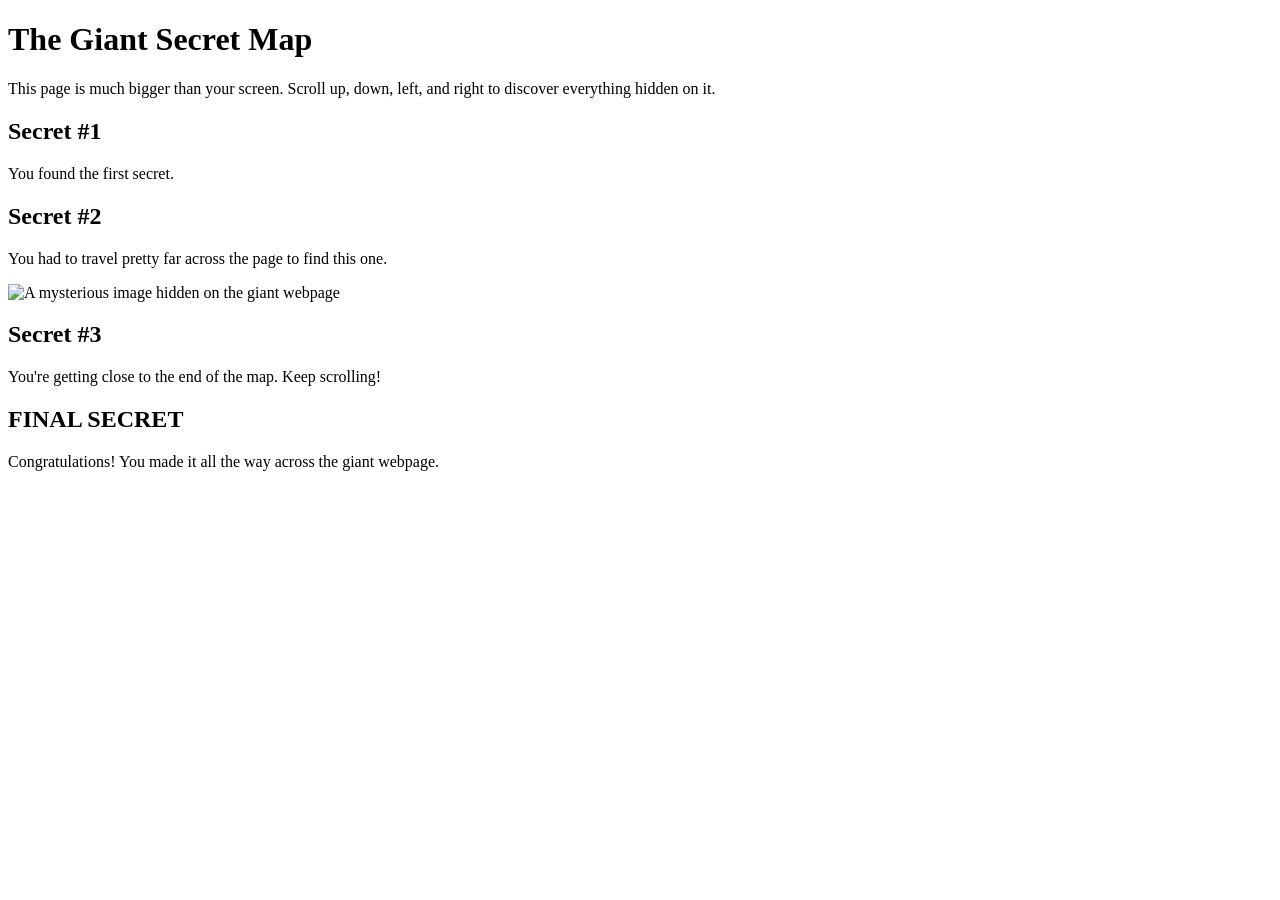
==== bigwebsite/index.html @ 4f68a848 "Add files via upload" ====
<!DOCTYPE html>
<html lang="en">

<head>
    <meta charset="UTF-8">
    <meta name="viewport" content="width=device-width, initial-scale=1.0">
    <title>The Giant Secret Map</title>

    <!-- External stylesheet -->
    <link rel="stylesheet" href="css/style.css">
</head>

<body>

    <!-- ID -->
    <div id="welcome">
        <h1>The Giant Secret Map</h1>

        <p>
            This page is much bigger than your screen.
            Scroll <span class="important">up, down, left, and right</span>
            to discover everything hidden on it.
        </p>
    </div>


    <!-- CLASS -->
    <div class="secret secret-one">
        <h2>Secret #1</h2>
        <p>You found the first secret.</p>
    </div>


    <!-- Another class -->
    <div class="secret secret-two">
        <h2>Secret #2</h2>
        <p>
            You had to travel pretty far across the page to find this one.
        </p>
    </div>


    <!-- IMAGE -->
    <img id="mystery-image"
         src="secret.jpg"
         alt="A mysterious image hidden on the giant webpage">


    <div class="secret secret-three">
        <h2>Secret #3</h2>

        <p>
            You're getting close to the end of the map.
            <span class="warning">Keep scrolling!</span>
        </p>
    </div>


    <div id="final-secret">
        <h2>FINAL SECRET</h2>

        <p>
            Congratulations! You made it all the way across the giant webpage.
        </p>
    </div>

</body>

</html>
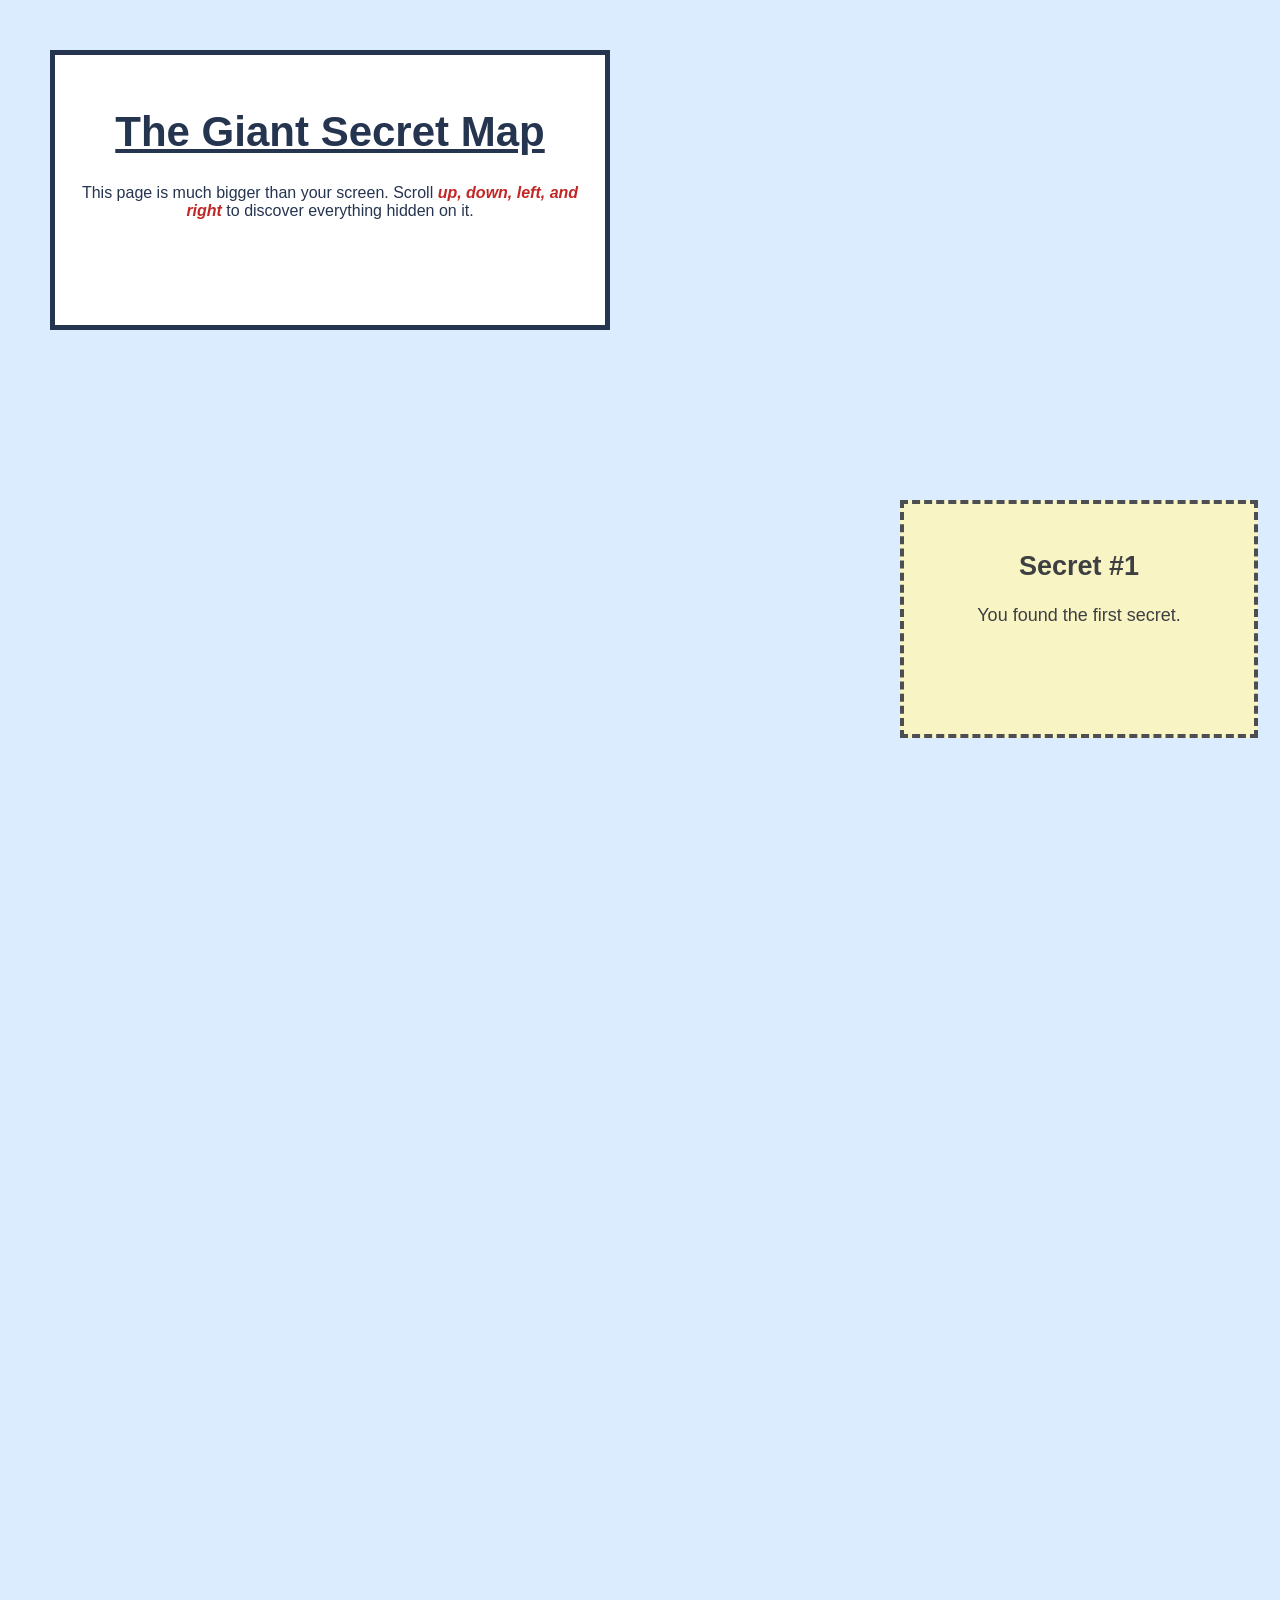
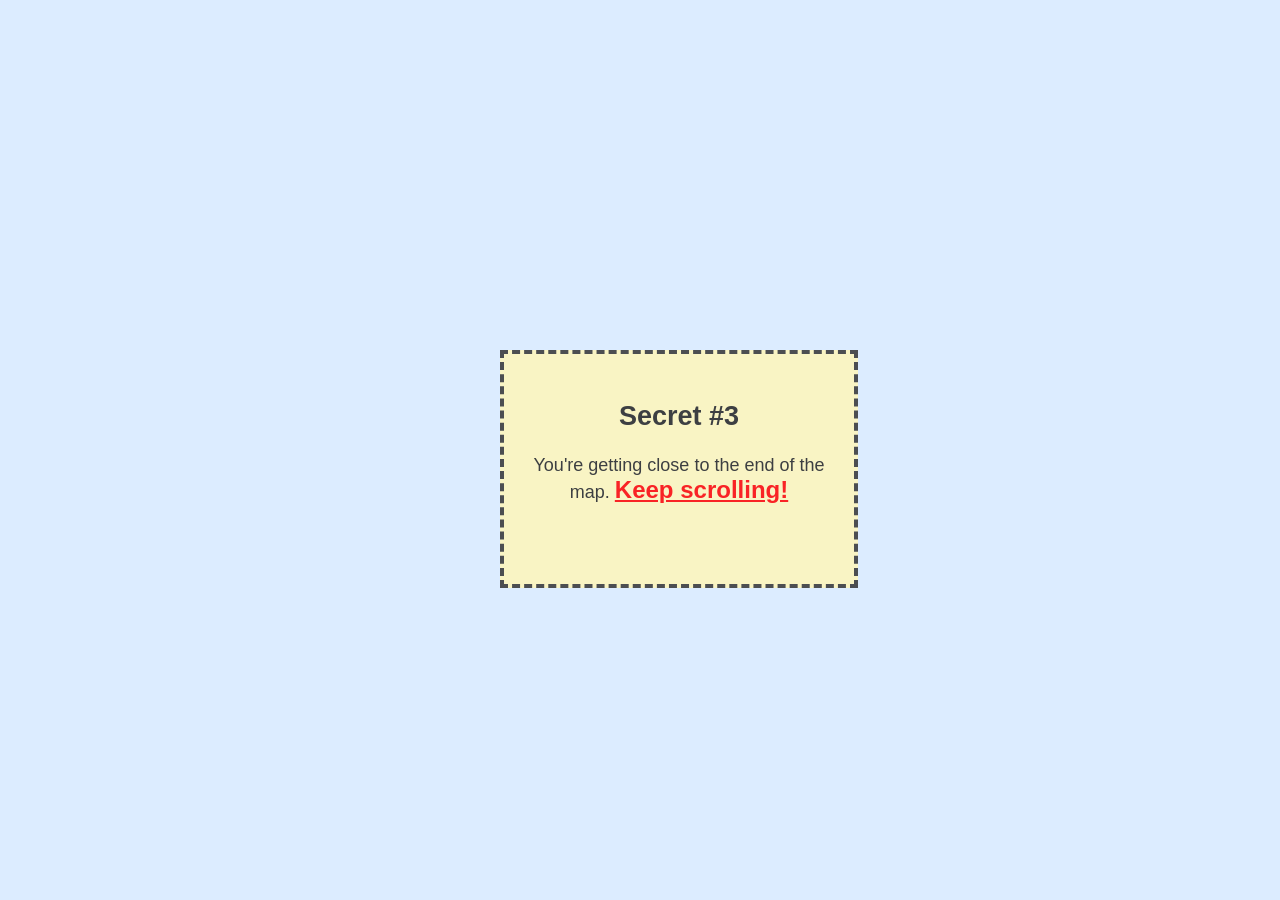
==== commit 7a897785: "Add files via upload" ====
--- a/bigwebsite/index.html
+++ b/bigwebsite/index.html
@@ -5,14 +5,10 @@
     <meta charset="UTF-8">
     <meta name="viewport" content="width=device-width, initial-scale=1.0">
     <title>The Giant Secret Map</title>
-
-    <!-- External stylesheet -->
     <link rel="stylesheet" href="css/style.css">
 </head>
 
 <body>
-
-    <!-- ID -->
     <div id="welcome">
         <h1>The Giant Secret Map</h1>
 
@@ -24,14 +20,12 @@
     </div>
 
 
-    <!-- CLASS -->
     <div class="secret secret-one">
         <h2>Secret #1</h2>
         <p>You found the first secret.</p>
     </div>
 
 
-    <!-- Another class -->
     <div class="secret secret-two">
         <h2>Secret #2</h2>
         <p>
@@ -39,8 +33,7 @@
         </p>
     </div>
 
-
-    <!-- IMAGE -->
+    
     <img id="mystery-image"
          src="secret.jpg"
          alt="A mysterious image hidden on the giant webpage">
--- a/bigwebsite/css/style.css
+++ b/bigwebsite/css/style.css
@@ -0,0 +1,145 @@
+html,
+body 
+{
+    position: relative;
+
+    min-width: 2500px;
+    min-height: 2500px;
+
+    margin: 0;
+    padding: 0;
+
+    background-color: #dcecff;
+
+    font-family: Arial, Helvetica, sans-serif;
+
+    overflow: auto;
+}
+
+#welcome 
+{
+    width: 500px;
+    height: 220px;
+
+    margin: 50px;
+    padding: 25px;
+
+    border: 5px solid #25344f;
+
+    background-color: white;
+    color: #25344f;
+
+    text-align: center;
+}
+
+h1 
+{
+    font-size: 42px;
+    font-weight: bold;
+    text-decoration: underline;
+}
+
+.important 
+{
+    color: #c22626;
+    font-weight: bold;
+    font-style: italic;
+}
+
+.secret 
+{
+    position: absolute;
+
+    width: 300px;
+    height: 180px;
+
+    padding: 25px;
+
+    border: 4px dashed #333333;
+
+    background-color: #fff6ba;
+    color: #222222;
+
+    font-size: 18px;
+
+    text-align: center;
+
+    opacity: 0.85;
+}
+
+.secret-one 
+{
+    top: 500px;
+    left: 900px;
+}
+
+
+.secret-two 
+{
+    top: 1100px;
+    left: 1800px;
+}
+
+
+.secret-three 
+{
+    top: 1950px;
+    left: 500px;
+}
+
+.warning 
+{
+    color: red;
+    font-size: 24px;
+    font-weight: bold;
+    text-decoration: underline;
+}
+
+
+#mystery-image 
+{
+    position: absolute;
+
+    top: 700px;
+    left: 2000px;
+
+    width: 350px;
+    height: 350px;
+
+    border: 10px solid white;
+
+    opacity: 0.75;
+
+    z-index: 1;
+}
+
+
+#final-secret {
+    position: absolute;
+
+    top: 2150px;
+    left: 2050px;
+
+    width: 350px;
+    height: 200px;
+
+    padding: 30px;
+
+    margin: 20px;
+
+    border: 8px solid #8b0000;
+
+    background-color: #ffdddd;
+    color: #8b0000;
+
+    font-family: Georgia, serif;
+    font-size: 22px;
+    font-style: italic;
+    font-weight: bold;
+
+    text-align: center;
+
+    text-decoration: underline;
+
+    z-index: 2;
+}
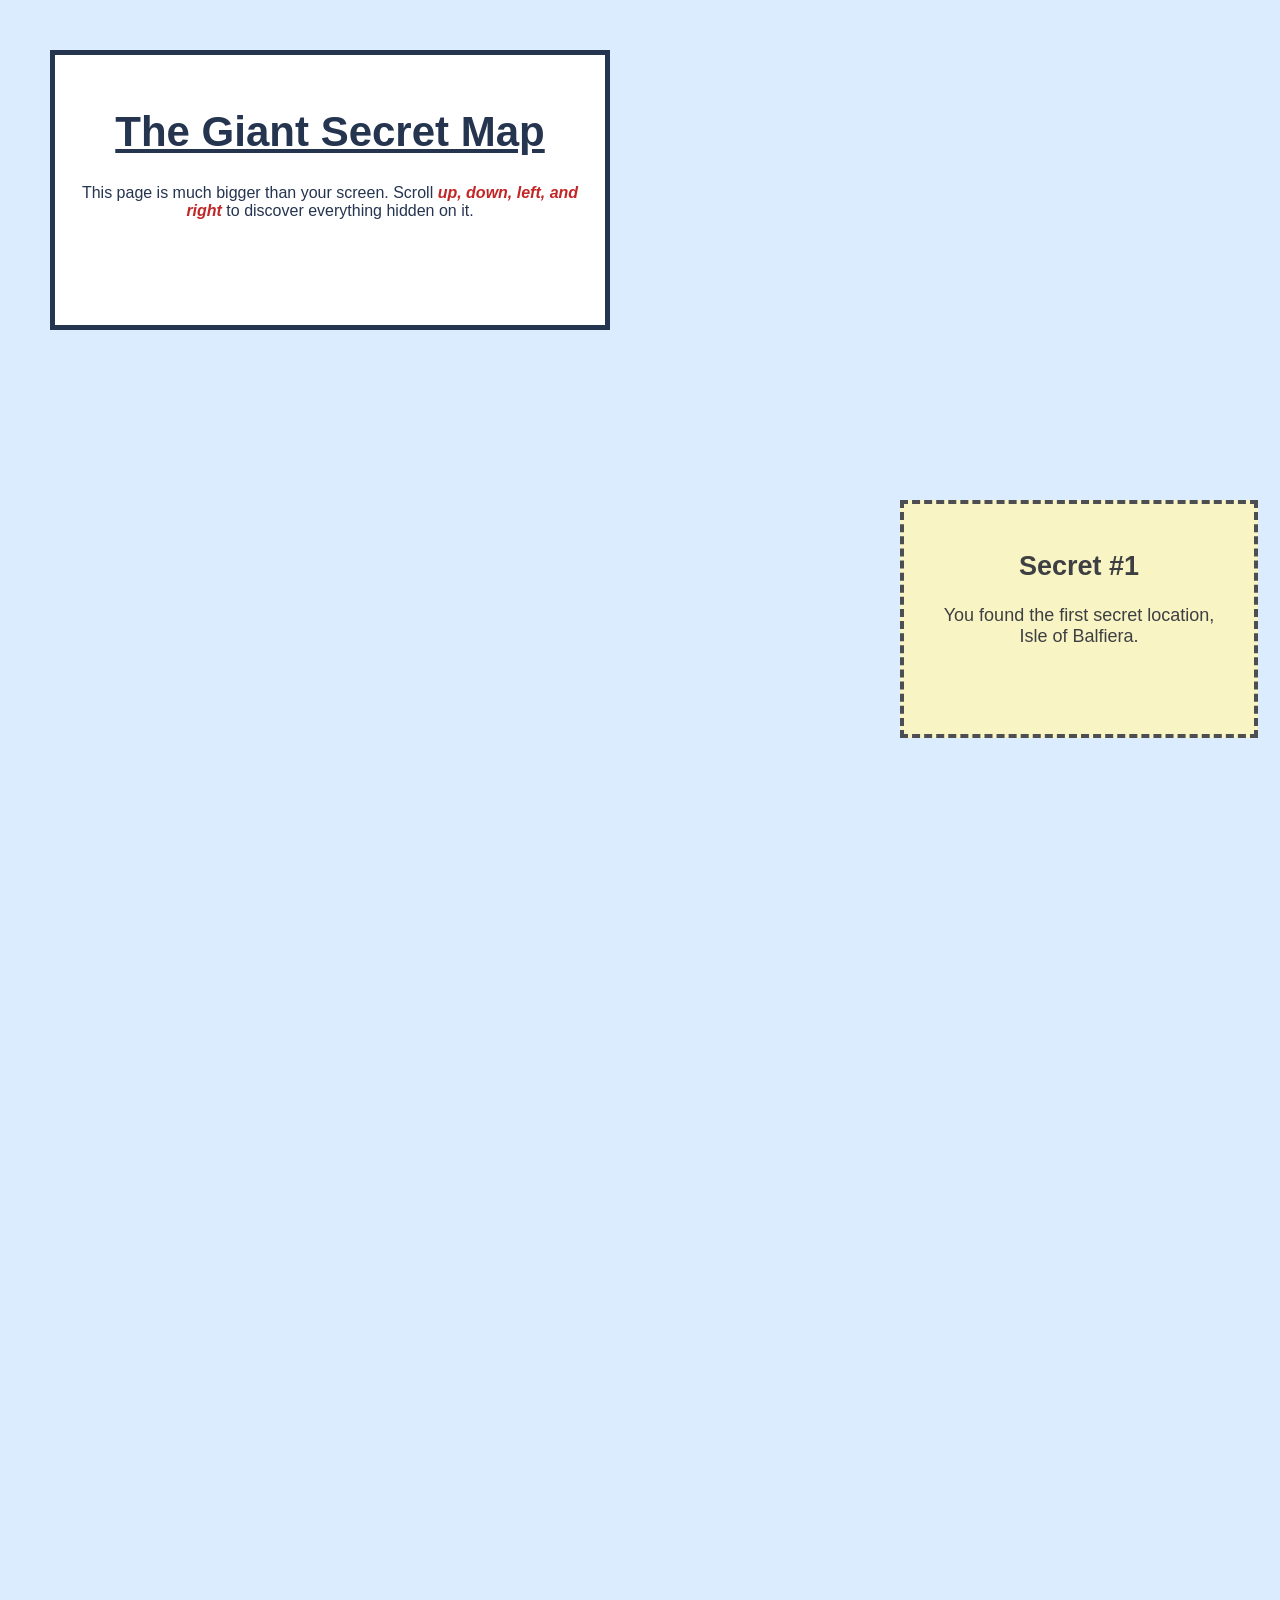
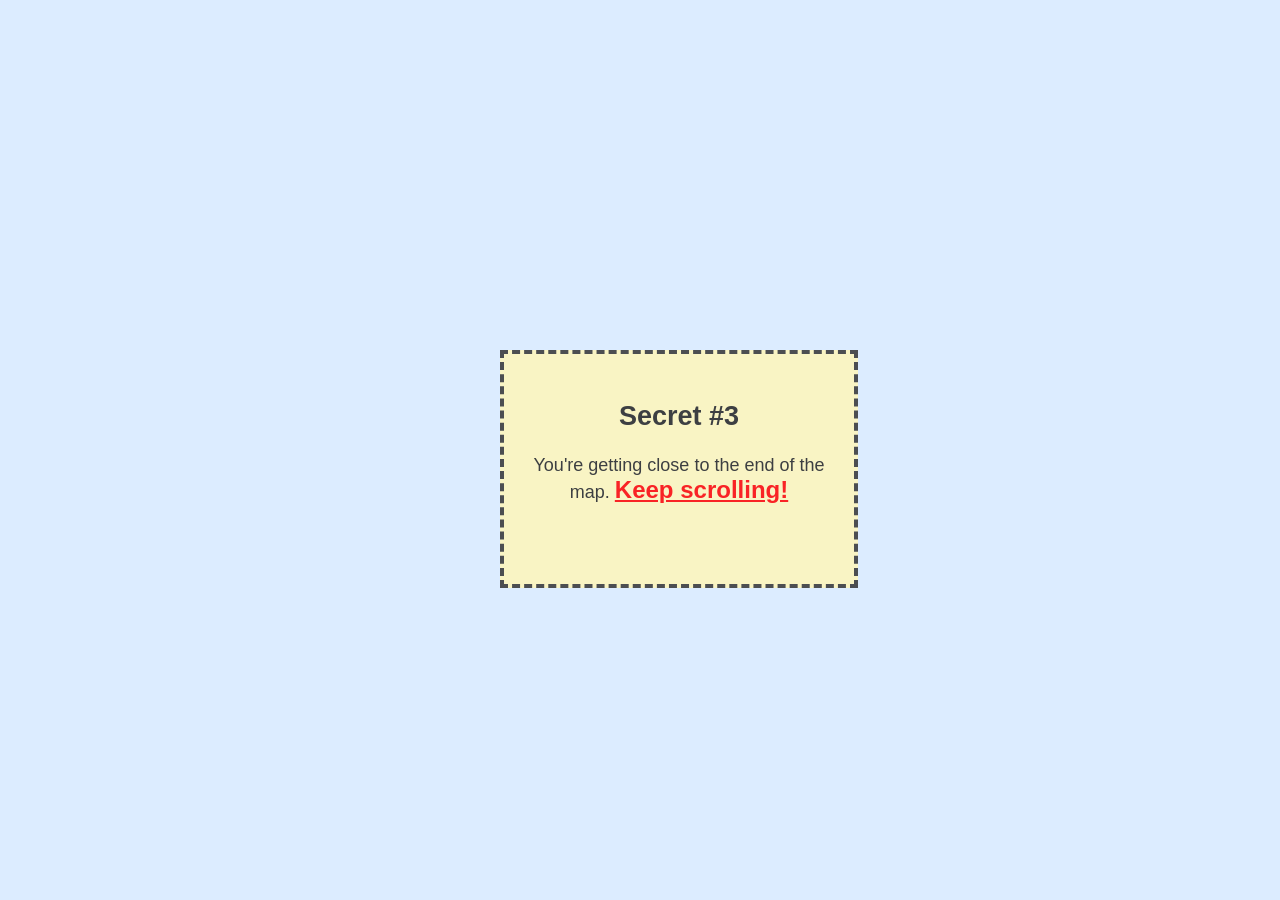
==== commit caae25b2: "Add files via upload" ====
--- a/bigwebsite/index.html
+++ b/bigwebsite/index.html
@@ -22,20 +22,21 @@
 
     <div class="secret secret-one">
         <h2>Secret #1</h2>
-        <p>You found the first secret.</p>
+        <p>You found the first secret location, Isle of Balfiera.</p>
     </div>
 
 
     <div class="secret secret-two">
         <h2>Secret #2</h2>
         <p>
+            You've made it to Skuldafn
             You had to travel pretty far across the page to find this one.
         </p>
     </div>
 
     
     <img id="mystery-image"
-         src="secret.jpg"
+         src="tamrielmap.jpg"
          alt="A mysterious image hidden on the giant webpage">
 
 
@@ -54,6 +55,7 @@
 
         <p>
             Congratulations! You made it all the way across the giant webpage.
+            Perhaps the journey continues to Akavir?
         </p>
     </div>
 
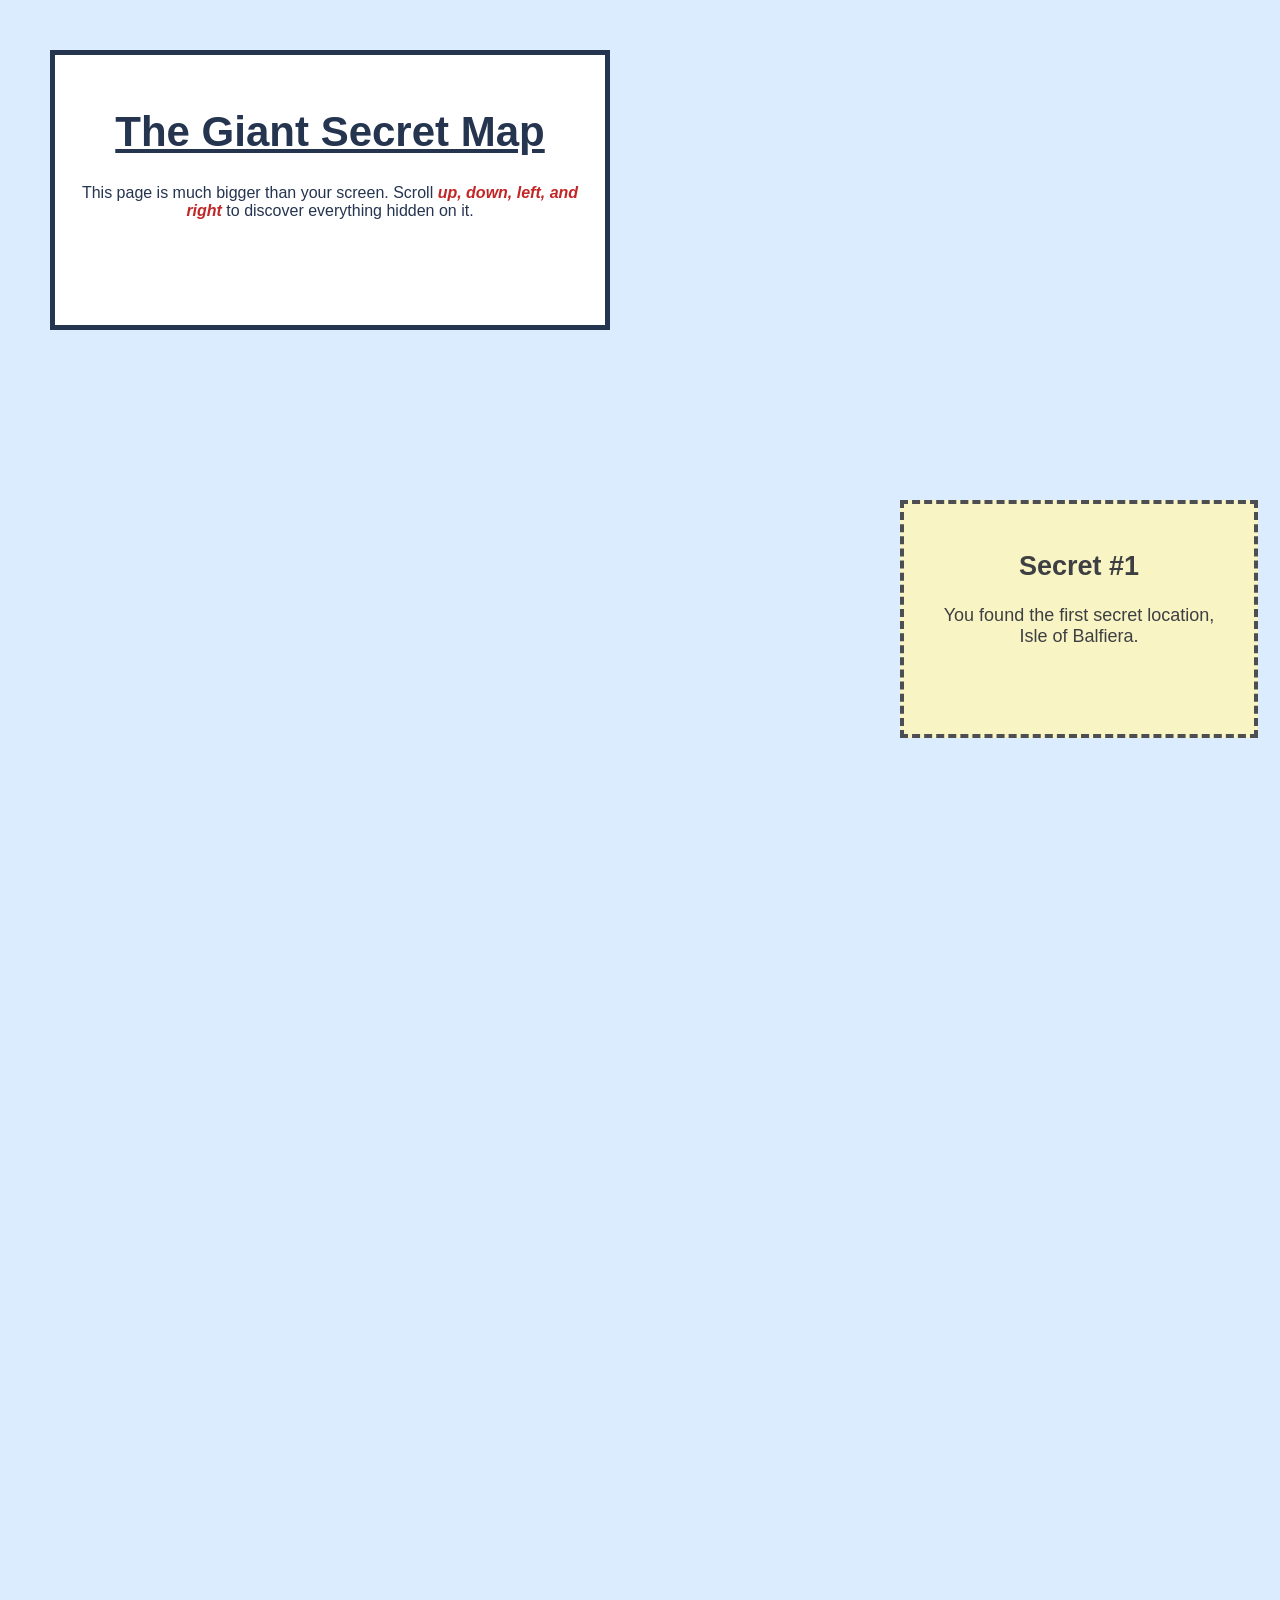
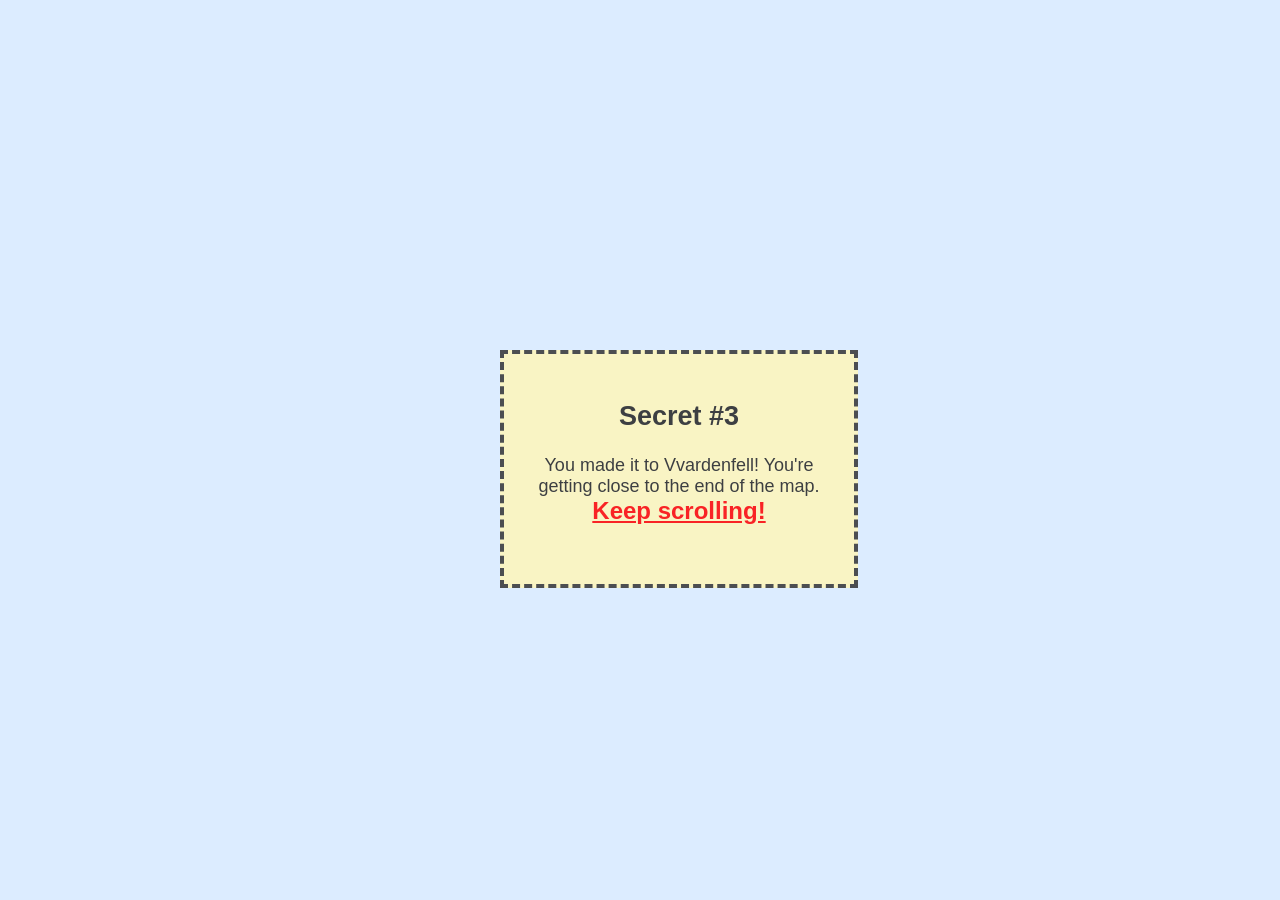
==== commit 7d3ef024: "Add files via upload" ====
--- a/bigwebsite/index.html
+++ b/bigwebsite/index.html
@@ -44,6 +44,7 @@
         <h2>Secret #3</h2>
 
         <p>
+            You made it to Vvardenfell!
             You're getting close to the end of the map.
             <span class="warning">Keep scrolling!</span>
         </p>
